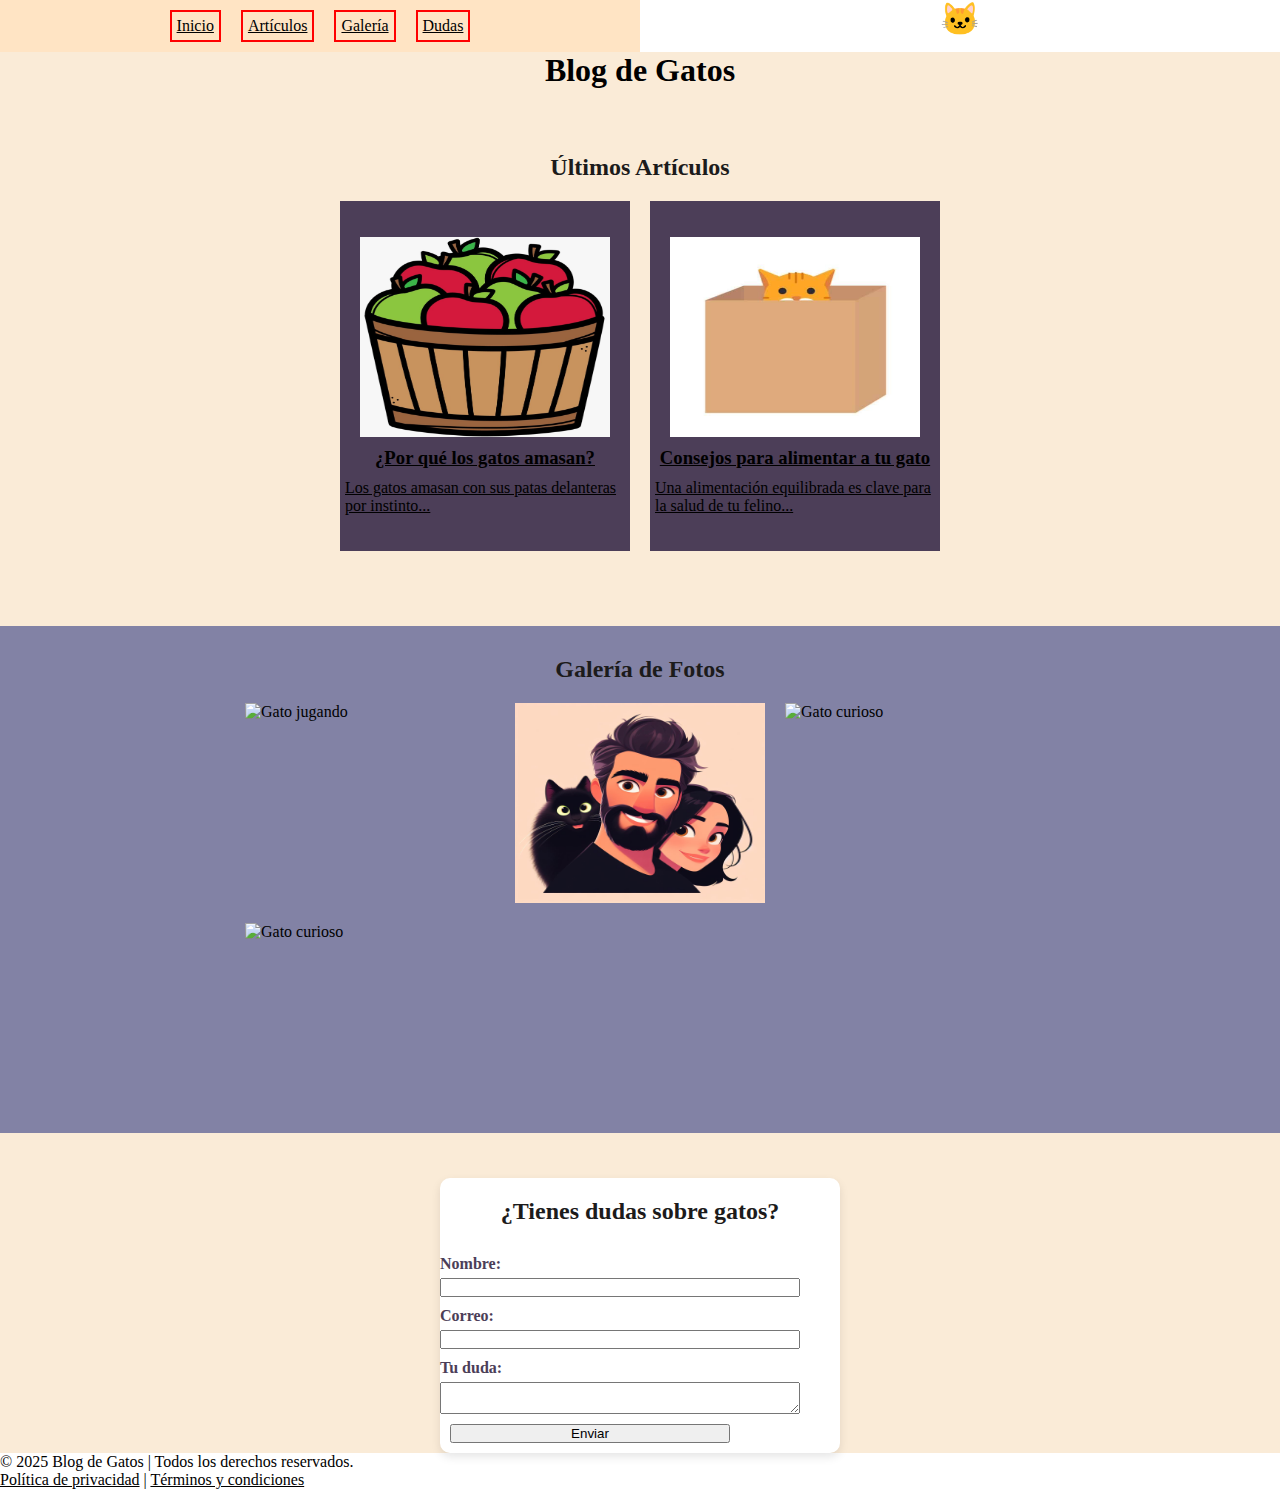
==== index.html @ b22f6d18 "commit inicial" ====
<!DOCTYPE html>
<html lang="es">
<head>
    <meta charset="UTF-8">
    <meta name="viewport" content="width=device-width, initial-scale=1.0">
    <title>Blog de Gatos</title>
    <link rel="stylesheet" href="/styles.css">
</head>
<body>

    <!-- Encabezado del blog -->
    <header>
        <nav>
            <ul>
                <li><a href="#">Inicio</a></li>
                <li><a href="#articulos">Artículos</a></li>
                <li><a href="#galeria">Galería</a></li>
                <li><a href="#dudas">Dudas</a></li>
            </ul>
        </nav>
        <h1>🐱</h1>
    </header>

    <!-- Contenedor principal -->
    <main>
        <h1> Blog de Gatos </h1>
        <!-- Sección de Artículos sobre gatos -->
        <section id="articulos">
            <h2>Últimos Artículos</h2>
            <div id="caja-contener">
                <a href="articulo1.html" class="articulo-link">
                    <div class="articulo">
                        <img src="/imagenes/gato1.png" alt="Gato jugando">
                        <h3>¿Por qué los gatos amasan?</h3>
                        <p>Los gatos amasan con sus patas delanteras por instinto...</p>
                    </div>
                </a>
            
                <a href="articulo2.html" class="articulo-link">
                    <div class="articulo">
                        <img src="/imagenes/gato2.png" alt="Gato durmiendo">
                        <h3>Consejos para alimentar a tu gato</h3>
                        <p>Una alimentación equilibrada es clave para la salud de tu felino...</p>
                    </div>
                </a>
            </div>
            
        </section>
        

        <!-- Sección de Fotos de gatos -->
        <section id="galeria">
            <h2>Galería de Fotos</h2>
            <div class="fotos">
                <img src="/imagenes/foto1.JPG" alt="Gato jugando">
                <img src="/imagenes/foto2.jpg" alt="Gato durmiendo">
                <img src="/imagenes/foto3.JPG" alt="Gato curioso">
                <img src="/imagenes/foto4.JPG" alt="Gato curioso">
            </div>
        </section>

        <!-- Formulario para dudas sobre gatos -->
        <section id="dudas">
            <h2>¿Tienes dudas sobre gatos?</h2>
            <form action="enviar_duda.php" method="POST">
                <label for="nombre">Nombre:</label>
                <input type="text" id="nombre" name="nombre" required>

                <label for="email">Correo:</label>
                <input type="email" id="email" name="email" required>

                <label for="pregunta">Tu duda:</label>
                <textarea id="pregunta" name="pregunta" required></textarea>

                <button type="submit">Enviar</button>
            </form>
        </section>

    </main>

    <!-- Pie de página -->
    <footer>
        <p>© 2025 Blog de Gatos | Todos los derechos reservados.</p>
        <nav>
            <a href="#">Política de privacidad</a> | 
            <a href="#">Términos y condiciones</a>
        </nav>
    </footer>

</body>
</html>
---- styles.css ----
*{
    margin: 0;
    padding: 0;
    box-sizing: border-box;
}


main{
    display: grid;
    gap: 15px;
    background-color: antiquewhite;
    
}
section{
    margin: 30px 0 ;
}
.articulo{
    background-color: rgb(76, 62, 88);
    width: 290px;
    height: 350px;
    color: black;
    display: flex;
    flex-direction: column;
    align-items: center;
    justify-content: center;
}
.articulo > img, .fotos > img {
    width: 250px;
    height: 200px;
}

.articulo > *{
    margin: 5px;
}
#caja-contener, .fotos{
    display: grid;
    grid-template-columns: 1fr; /* 1 columna en móviles */
    gap: 20px; /* Espacio entre artículos */
    margin: auto;
}
#caja-cotener > a{
   margin: 10px;
}
#galeria{
    background-color: rgb(130, 130, 165);
    padding: 10px;
    display: flex;
    align-items: center;
    flex-direction: column;
    justify-content: center;

}
#articulos{
    height: auto;
    display: flex;
    flex-direction: column;
    align-items: center;
    justify-content: center;
}
h2{
    margin: 20px;
    color: rgb(28, 27, 27);
}

label {
    display: block;
    text-align: left;
    font-weight: bold;
    margin: 10px 0 5px;
    color: #4c3e58;
}
#dudas {
    margin: auto;
    background: #ffffff;
    border-radius: 10px;
    box-shadow: 0px 4px 10px rgba(0, 0, 0, 0.1);
    width: 100%;
    max-width: 400px;
    text-align: center;
}
form{
    display: flex;
    flex-direction:column;
    justify-content: center;
}
input, textarea {
    width: 90%;
}
button{
    margin: 10px;
    width: 70%;
}
header{
    display: grid;
    grid-template-columns: 1fr;
}
ul{
    display: flex;
    align-items: center;
    justify-content: center;
    background-color: bisque;
    width: 100%;
}
li{
    list-style: none;
    margin: 10px;
    border: solid 2px red;
    padding: 5px;
}
a{
    color: black;
}
h1{
    text-align: center;
}




@media (min-width: 600px) {
    #caja-contener, .fotos, header{
      grid-template-columns: repeat(2, 1fr);; /* 2 columnas en pantallas grandes */
    }
  }
  @media (min-width: 1000px) {
    .fotos{
      grid-template-columns: repeat(3, 1fr);; /* 2 columnas en pantallas grandes */
    }
  }
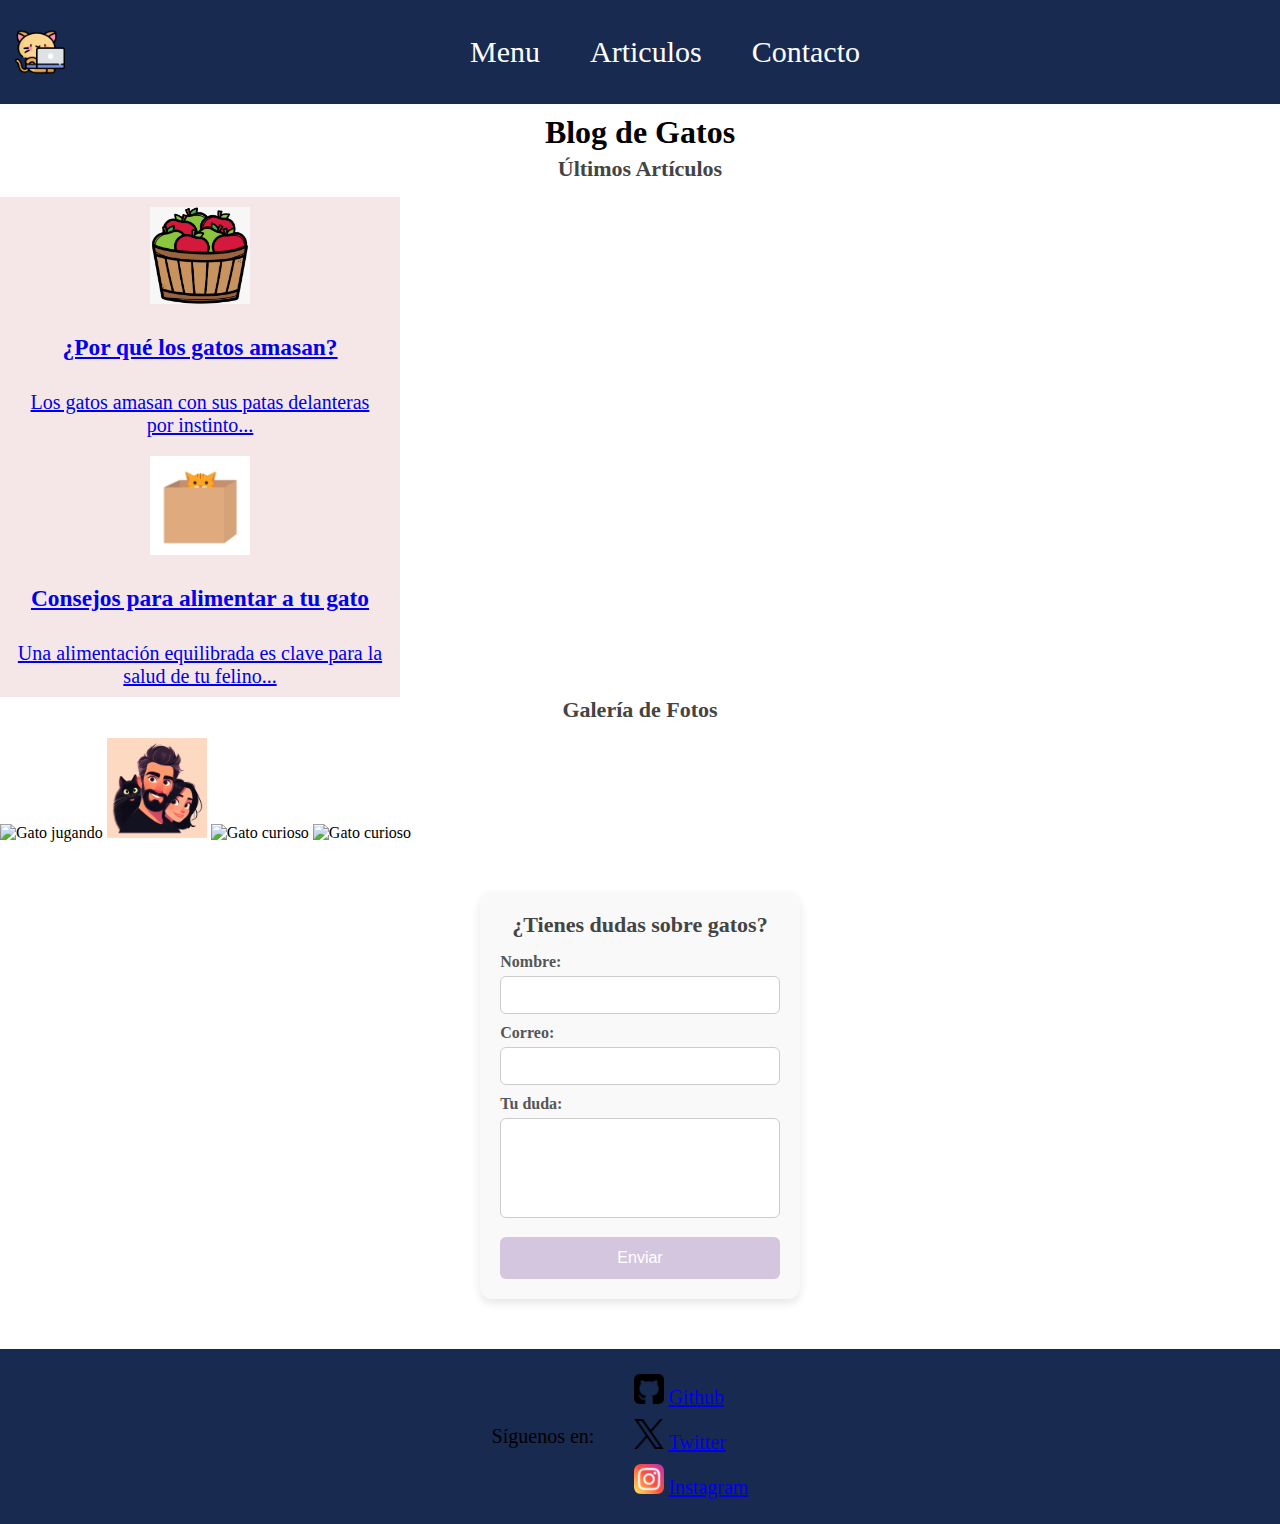
==== commit e6957267: "version con navbar" ====
--- a/index.html
+++ b/index.html
@@ -4,30 +4,30 @@
     <meta charset="UTF-8">
     <meta name="viewport" content="width=device-width, initial-scale=1.0">
     <title>Blog de Gatos</title>
-    <link rel="stylesheet" href="/styles.css">
+    <link rel="stylesheet" href="/styles/nav.css">
+    <link rel="stylesheet" href="/styles/styles.css">
 </head>
 <body>
 
     <!-- Encabezado del blog -->
     <header>
-        <nav>
-            <ul>
-                <li><a href="#">Inicio</a></li>
-                <li><a href="#articulos">Artículos</a></li>
-                <li><a href="#galeria">Galería</a></li>
-                <li><a href="#dudas">Dudas</a></li>
+        <nav class="navMenu">
+            <img class="c-nav" id="logo" src="/imagenes/gatito.png" alt="">
+            <ul class="nav-principal">
+                <li><a class="link-menu" href="#">Menu</a></li>
+                <li><a class="link-menu" href="#">Articulos</a></li>
+                <li><a class="link-menu" href="#">Contacto</a></li> 
             </ul>
+            <img class="c-nav icon-nav" src="/imagenes/menu.png" alt="">
         </nav>
-        <h1>🐱</h1>
     </header>
 
-    <!-- Contenedor principal -->
     <main>
         <h1> Blog de Gatos </h1>
         <!-- Sección de Artículos sobre gatos -->
         <section id="articulos">
             <h2>Últimos Artículos</h2>
-            <div id="caja-contener">
+            <div class="caja-contener">
                 <a href="articulo1.html" class="articulo-link">
                     <div class="articulo">
                         <img src="/imagenes/gato1.png" alt="Gato jugando">
@@ -45,10 +45,9 @@
                 </a>
             </div>
             
-        </section>
+
         
 
-        <!-- Sección de Fotos de gatos -->
         <section id="galeria">
             <h2>Galería de Fotos</h2>
             <div class="fotos">
@@ -59,10 +58,12 @@
             </div>
         </section>
 
-        <!-- Formulario para dudas sobre gatos -->
-        <section id="dudas">
-            <h2>¿Tienes dudas sobre gatos?</h2>
-            <form action="enviar_duda.php" method="POST">
+         
+            
+    </main>
+    <div class="formulario">
+        <h2>¿Tienes dudas sobre gatos?</h2>
+            <form action="/enviar_duda" method="POST">
                 <label for="nombre">Nombre:</label>
                 <input type="text" id="nombre" name="nombre" required>
 
@@ -74,18 +75,24 @@
 
                 <button type="submit">Enviar</button>
             </form>
-        </section>
+    </div> 
 
-    </main>
-
-    <!-- Pie de página -->
-    <footer>
-        <p>© 2025 Blog de Gatos | Todos los derechos reservados.</p>
-        <nav>
-            <a href="#">Política de privacidad</a> | 
-            <a href="#">Términos y condiciones</a>
-        </nav>
-    </footer>
-
+    <footer id="inf-revista">
+        <p>Síguenos en:</p>
+        <div class="box-redes">
+            <div>
+                <img src="/imagenes/redes/signo-de-github.png" alt="">
+                <a target="_blank" href="https://github.com/nanr99">Github</a> </div>
+            <div>
+                <img src="/imagenes/redes/gorjeo.png" alt="">
+                <a target="_blank" href="https://twitter.com/ejemplo">Twitter</a> 
+            </div>
+            <div>
+                <img src="/imagenes/redes/instagram.png" alt="">
+                <a target="_blank" href="https://www.instagram.com/nan_rd3?igsh=MmRoanV5ZXJrc3M4&utm_source=qr">Instagram</a>
+            </div>
+         </div>
+    </footer> 
+    <link rel="stylesheet" href="/script/nav.js">
 </body>
 </html>
--- a/styles/nav.css
+++ b/styles/nav.css
@@ -0,0 +1,105 @@
+/*Menu navegador pagina*/
+.c-nav{
+    width: 50px;
+    height:50px ;
+}
+header {
+    background: #192a51;
+    padding:15px;
+    grid-area: header;
+    position: sticky;
+    top:0;
+    z-index:1000;
+
+}
+
+.navMenu {
+    display: flex;
+    justify-content: space-between;
+    align-items: center;
+    position: relative;
+    background-color: #192a51;
+}
+.icon-nav{
+    display: block;
+}
+.nav-principal {
+    list-style: none;
+    display: none; /* Se oculta por defecto */
+    flex-direction: column;
+    position: absolute;
+    top: 60px;
+    right: 0;
+    background: #192a51;
+    width: 100%;
+    text-align: center;
+}
+.nav-principal.active {
+    display: flex;
+}
+.nav-principal >.c-nav > ul {
+    width: 100% ;
+    height: 30px;
+}
+.link-menu:hover, .box-redes a:hover{
+
+    background-color: blue;
+    text-decoration: underline orange;
+}
+.nav-principal li {
+    margin: 20px 25px;
+
+}
+.link-menu {
+    text-align:center;
+    text-decoration: none;
+    color: white;
+    font-size: 30px;
+    font-family:Cambria, Cochin, Georgia, Times, 'Times New Roman', serif ;
+}
+p, a{
+    font-family: "Roboto", serif;
+    font-optical-sizing: auto;
+    font-weight: 400;
+    font-style: normal;
+    font-variation-settings: "wdth" 100;
+    font-size: 20px;
+}
+
+.box-redes img{
+    width: 30px;
+    height: 30px;
+}
+.box-redes{
+    margin: 40px;
+}
+.box-redes div {
+    margin: 10px 0;
+}
+#inf-revista{
+    display: flex;
+    align-items: center;
+    justify-content: center;
+    grid-area: footer;
+    background-color: #192a51;
+    width: 100%;
+    height: 175px;
+}
+@media (min-width:1200px) {
+    .icon-nav{
+        display: none;
+    }
+    .navMenu{
+        position: relative;
+    }
+    .nav-principal {
+        display: flex; /* Se oculta por defecto */
+        flex-direction: row;
+        position: relative;
+        top: 0; 
+        left: 0;
+        justify-content: center;
+        align-items: center;
+
+    }
+}--- a/styles/styles.css
+++ b/styles/styles.css
@@ -0,0 +1,114 @@
+*{
+    margin: 0;
+    padding: 0;
+    box-sizing: border-box;
+}
+
+.articulo-link img{
+    width: 100px;
+    height: 100px;
+    display: flex;
+    justify-content: center;
+    align-items: center;
+
+}
+.articulo{
+    background-color: #f5e6e8;
+    min-width: 200px;
+    max-width: 400px;
+    height: 250px;
+    display: flex;
+    flex-direction: column;
+    justify-content: center;
+    align-items: center;
+}
+.articulo-link{
+    margin: 20px 0;
+}
+.articulo> *{
+    margin: 15px;
+    text-align: center;
+}
+h2, h1{
+    text-align: center;
+}
+body{
+   
+    display: grid;
+    grid-template-areas: 
+    "header"
+    "main"
+    "formulario"
+    "footer";
+    gap: 10px;
+
+}
+main{
+   
+    display: grid;
+    grid-template-areas: 
+    "articulos" 
+    "galeria";
+    gap: 5px;
+
+}
+.fotos img{
+    width: 100px;
+    height: 100px;
+}
+
+.formulario {
+    max-width: 400px;
+    margin: 40px auto;
+    padding: 20px;
+    background: #f9f9f9;
+    border-radius: 12px;
+    box-shadow: 0px 4px 10px rgba(0, 0, 0, 0.1);
+    text-align: center;
+}
+
+h2 {
+    color: #444;
+    font-size: 22px;
+    margin-bottom: 15px;
+}
+
+label {
+    display: block;
+    margin-top: 10px;
+    font-weight: bold;
+    color: #555;
+    text-align: left;
+}
+
+input, textarea {
+    width: 100%;
+    padding: 10px;
+    margin-top: 5px;
+    border: 1px solid #ccc;
+    border-radius: 6px;
+    font-size: 14px;
+    transition: border-color 0.3s ease;
+}
+
+input:focus, textarea:focus {
+    border-color: #007BFF;
+    outline: none;
+}
+
+textarea {
+    resize: none;
+    height: 100px;
+}
+
+button {
+    width: 100%;
+    padding: 12px;
+    margin-top: 15px;
+    background: #d5c6e0;
+    color: white;
+    border: none;
+    border-radius: 6px;
+    font-size: 16px;
+    cursor: pointer;
+}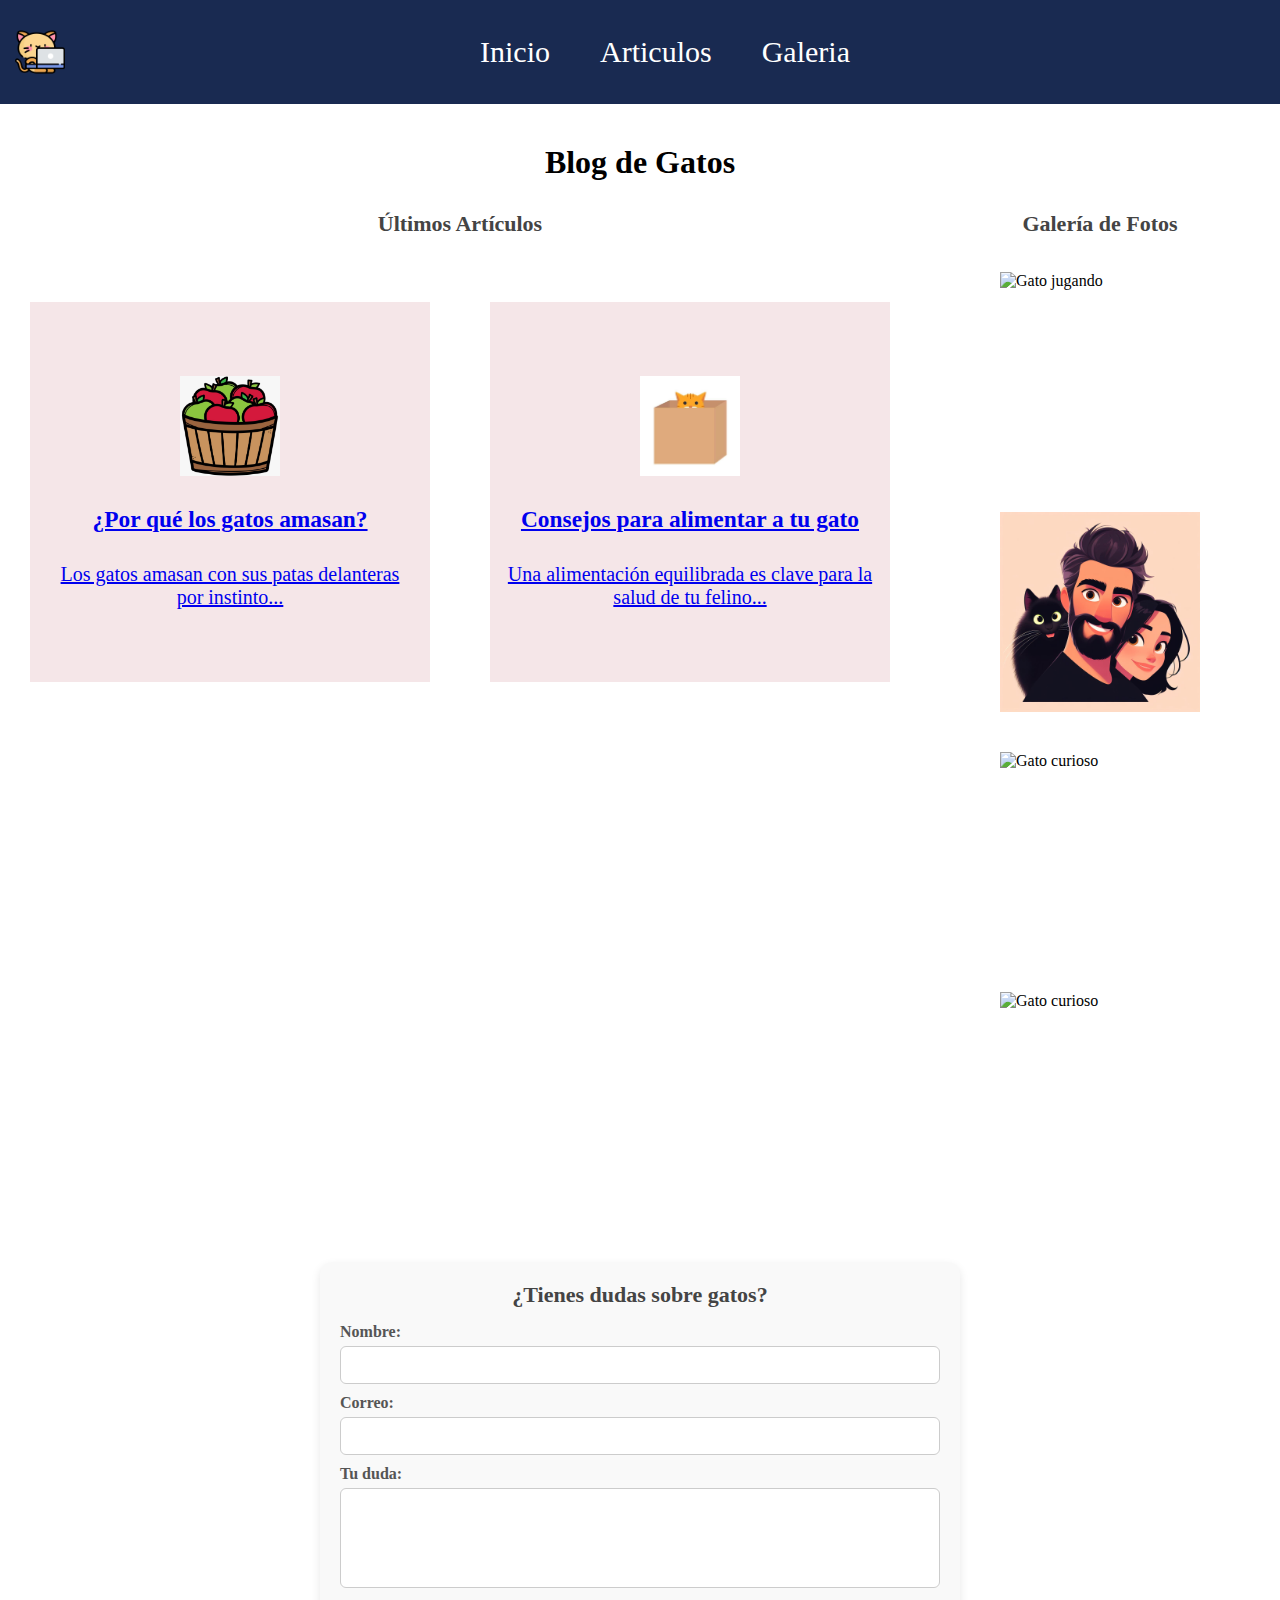
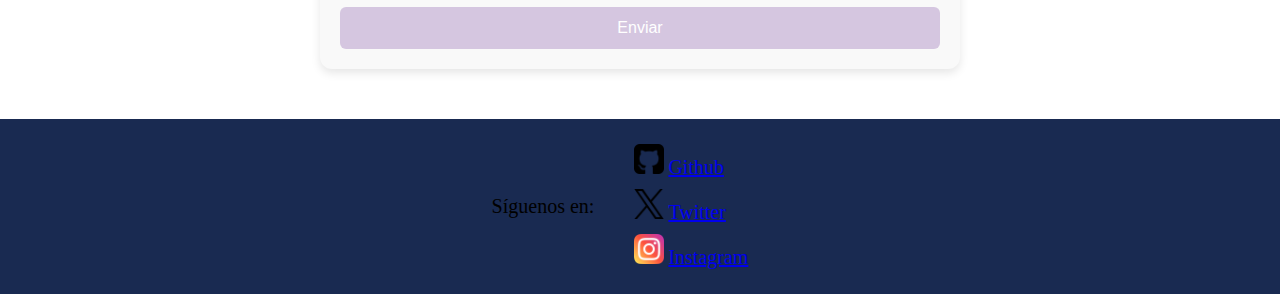
==== commit 83c7c5b0: "modificacion links" ====
--- a/index.html
+++ b/index.html
@@ -10,13 +10,13 @@
 <body>
 
     <!-- Encabezado del blog -->
-    <header>
+    <header id="inicio">
         <nav class="navMenu">
             <img class="c-nav" id="logo" src="/imagenes/gatito.png" alt="">
             <ul class="nav-principal">
-                <li><a class="link-menu" href="#">Menu</a></li>
-                <li><a class="link-menu" href="#">Articulos</a></li>
-                <li><a class="link-menu" href="#">Contacto</a></li> 
+                <li><a class="link-menu" href="#inicio">Inicio</a></li>
+                <li><a class="link-menu" href="#articulos">Articulos</a></li>
+                <li><a class="link-menu" href="#galeria">Galeria</a></li>
             </ul>
             <img class="c-nav icon-nav" src="/imagenes/menu.png" alt="">
         </nav>
@@ -25,40 +25,40 @@
     <main>
         <h1> Blog de Gatos </h1>
         <!-- Sección de Artículos sobre gatos -->
-        <section id="articulos">
-            <h2>Últimos Artículos</h2>
-            <div class="caja-contener">
-                <a href="articulo1.html" class="articulo-link">
-                    <div class="articulo">
-                        <img src="/imagenes/gato1.png" alt="Gato jugando">
-                        <h3>¿Por qué los gatos amasan?</h3>
-                        <p>Los gatos amasan con sus patas delanteras por instinto...</p>
-                    </div>
-                </a>
+        <div class="box-art">
+            <section id="articulos">
+                <h2>Últimos Artículos</h2>
+                <div class="caja-contener">
+                    <a href="/articulo1.html" class="articulo-link">
+                        <div class="articulo">
+                            <img src="/imagenes/gato1.png" alt="Gato jugando">
+                            <h3>¿Por qué los gatos amasan?</h3>
+                            <p>Los gatos amasan con sus patas delanteras por instinto...</p>
+                        </div>
+                    </a>
+                
+                    <a href="articulo2.html" class="articulo-link">
+                        <div class="articulo">
+                            <img src="/imagenes/gato2.png" alt="Gato durmiendo">
+                            <h3>Consejos para alimentar a tu gato</h3>
+                            <p>Una alimentación equilibrada es clave para la salud de tu felino...</p>
+                        </div>
+                    </a>
+                </div>
             
-                <a href="articulo2.html" class="articulo-link">
-                    <div class="articulo">
-                        <img src="/imagenes/gato2.png" alt="Gato durmiendo">
-                        <h3>Consejos para alimentar a tu gato</h3>
-                        <p>Una alimentación equilibrada es clave para la salud de tu felino...</p>
-                    </div>
-                </a>
-            </div>
-            
-
-        
-
-        <section id="galeria">
-            <h2>Galería de Fotos</h2>
-            <div class="fotos">
-                <img src="/imagenes/foto1.JPG" alt="Gato jugando">
-                <img src="/imagenes/foto2.jpg" alt="Gato durmiendo">
-                <img src="/imagenes/foto3.JPG" alt="Gato curioso">
-                <img src="/imagenes/foto4.JPG" alt="Gato curioso">
-            </div>
-        </section>
-
-         
+            </section>
+    
+            <section id="galeria">
+                <h2>Galería de Fotos</h2>
+                <div class="fotos">
+                    <img src="/imagenes/foto1.JPG" alt="Gato jugando">
+                    <img src="/imagenes/foto2.jpg" alt="Gato durmiendo">
+                    <img src="/imagenes/foto3.JPG" alt="Gato curioso">
+                    <img src="/imagenes/foto4.JPG" alt="Gato curioso">
+                </div>
+            </section>
+    
+        </div>
             
     </main>
     <div class="formulario">
--- a/styles/styles.css
+++ b/styles/styles.css
@@ -21,6 +21,7 @@
     flex-direction: column;
     justify-content: center;
     align-items: center;
+    margin: 30px;
 }
 .articulo-link{
     margin: 20px 0;
@@ -43,18 +44,17 @@
     gap: 10px;
 
 }
-main{
-   
-    display: grid;
-    grid-template-areas: 
-    "articulos" 
-    "galeria";
-    gap: 5px;
-
+.box-art{
+     display: flex;
+     flex-direction: column;
+     justify-content: center;
+     align-items: center;
 }
 .fotos img{
-    width: 100px;
-    height: 100px;
+    width: 200px;
+    height: 200px;
+    margin:20px;
+
 }
 
 .formulario {
@@ -111,4 +111,44 @@
     border-radius: 6px;
     font-size: 16px;
     cursor: pointer;
-}+}
+.fotos{
+    display: flex;
+    flex-wrap: wrap;
+    justify-content: center;
+    align-items: center;
+}
+h1{
+    margin:30px
+}
+.caja-contener{
+    display: flex;
+    flex-direction: column;
+}
+
+@media (min-width:1200px) {
+    .box-art{
+        flex-direction: row;
+        justify-content: space-around;
+        align-items: flex-start;
+    }
+    .fotos{
+        flex-direction: row;
+    }
+    .articulo{
+        width: 500px;
+        height: 380px;
+    }
+    .box-art > section{
+        width: 100%;
+    }
+    .caja-contener{
+        display: flex;
+        flex-direction: row;
+    }
+    .formulario {
+        width: 50vw; /* Ocupa el 50% del ancho de la pantalla */
+        max-width: 1200px; /* Para que no se expanda demasiado en pantallas grandes */
+        margin: 40px auto; /* Lo centra horizontalmente */
+    }
+}   
